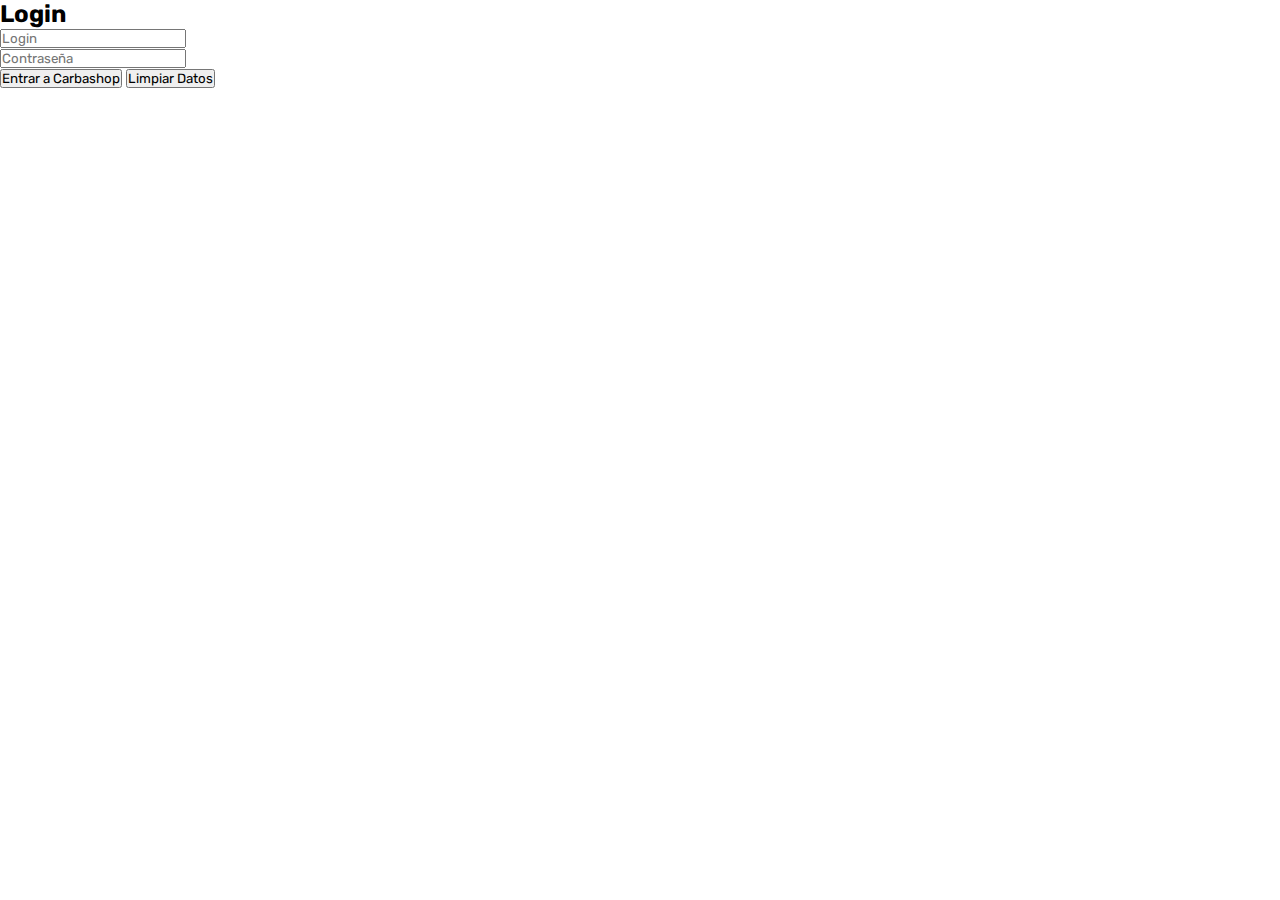
==== index.html @ 4fbc5c7e "Inicio del proyecto con index y css básico" ====
<!DOCTYPE html>
<html>
<head>
	<meta charset="utf-8">
	<meta name="viewport" content="width=device-width, initial-scale=1">
	<title>Carbashop</title>
	<link rel="stylesheet" type="text/css" href="css/comun.css">
</head>
<body>
	<div id="container">
		<h2>Login</h2>
		<form id="formularioLogin" name="formulario">
			<input type="text" id="nombre" name="nombre" placeholder="Login">
			<div id="error-name" class="error-message"></div>
			<input type="password" id="contraseña" name="contraseña" placeholder="Contraseña">
			<div id="error-password" class="error-message"></div>

			<div id="buttons">
				<input type="submit" id="submit" name="enviar" value="Entrar a Carbashop" />
				<input type="button" id="limpiar" name="limpiar" value="Limpiar Datos" />
			</div>
		</form>
	</div>
</body>
</html>
---- css/comun.css ----
@import url('https://fonts.googleapis.com/css2?family=Rubik:wght@300;400;500;600;700;800;900&display=swap');

:root {
	--clr-main: #45880e;
	--clr-main-light: #73ff00;
	--clr-white: #fff7e5;
	--clr-gray: #e2e2e2;
	--clr-green: #316b0a;
	--clr-red: #961818;
}

* {
	margin: 0px;
	padding: 0px;
	box-sizing: border-box;
	font-family: 'Rubik', sans-serif;
}

html {
	font-size: 16px;
}

h2, input, {
	margin: 0px;
	padding: 0px;
}
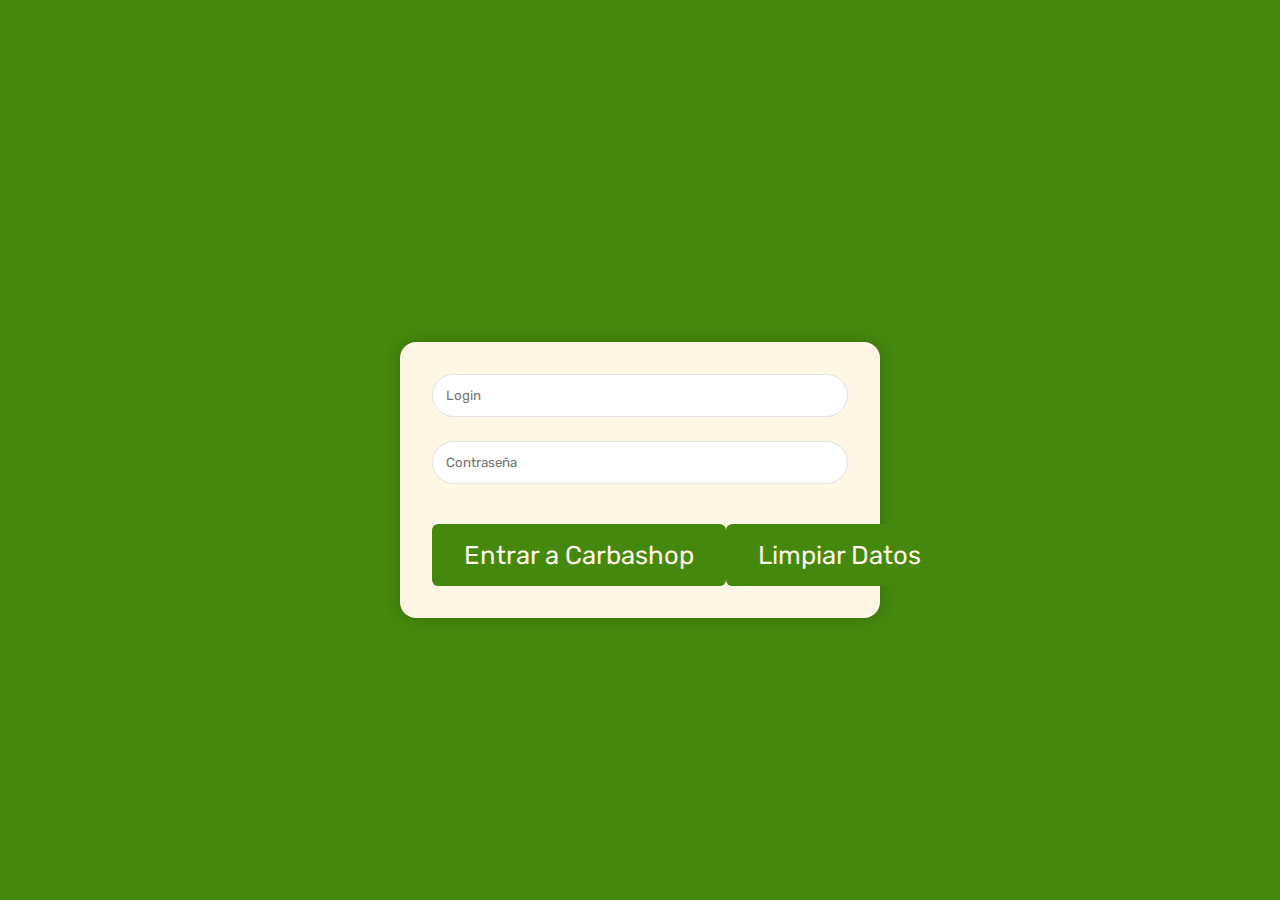
==== commit 0d7b5bc9: "Retoque rápido del CSS y añadido del archivo comun.js" ====
--- a/index.html
+++ b/index.html
@@ -5,9 +5,10 @@
 	<meta name="viewport" content="width=device-width, initial-scale=1">
 	<title>Carbashop</title>
 	<link rel="stylesheet" type="text/css" href="css/comun.css">
+	<script type="text/javascript" src="js/comun.js"></script>
 </head>
 <body>
-	<div id="container">
+	<div id="loginContainer">
 		<h2>Login</h2>
 		<form id="formularioLogin" name="formulario">
 			<input type="text" id="nombre" name="nombre" placeholder="Login">
--- a/css/comun.css
+++ b/css/comun.css
@@ -1,26 +1,103 @@
 @import url('https://fonts.googleapis.com/css2?family=Rubik:wght@300;400;500;600;700;800;900&display=swap');
 
 :root {
-	--clr-main: #45880e;
-	--clr-main-light: #73ff00;
-	--clr-white: #fff7e5;
-	--clr-gray: #e2e2e2;
-	--clr-green: #316b0a;
-	--clr-red: #961818;
+    --clr-main: #45880e;
+    --clr-main-light: #73ff00;
+    --clr-white: #fff7e5;
+    --clr-gray: #e2e2e2;
+    --clr-green: #316b0a;
+    --clr-red: #961818;
 }
 
 * {
-	margin: 0px;
-	padding: 0px;
-	box-sizing: border-box;
-	font-family: 'Rubik', sans-serif;
+    margin: 0;
+    padding: 0;
+    box-sizing: border-box;
+    font-family: 'Rubik', sans-serif;
 }
 
 html {
-	font-size: 16px;
+    font-size: 16px;
 }
 
-h2, input, {
-	margin: 0px;
-	padding: 0px;
+h1, h2, h3, h4, h5, h6, p, a, input, textarea, ul{
+    margin: 0;
+    padding: 0;
 }
+
+ul {
+    list-style-type: none;
+}
+
+a {
+    text-decoration: none;
+}
+
+body {
+    background-color: var(--clr-main);
+    color: var(--clr-white);
+}
+
+#loginContainer {
+    display: flex;
+    flex-direction: column;
+    justify-content: center;
+    align-items: center;
+    height: 100vh;
+}
+
+#loginContainer h2 {
+    color: var(--clr-main);
+    text-align: center;
+    margin-bottom: 2rem;
+}
+
+#formularioLogin {
+    background-color: var(--clr-white);
+    padding: 2rem;
+    border-radius: 1rem;
+    box-shadow: 0 0 1rem rgba(0, 0, 0, 0.2);
+    width: 30rem;
+}
+
+#formularioLogin input[type="text"],
+#formularioLogin input[type="password"] {
+    width: 100%;
+    padding: 0.8rem;
+    margin-bottom: 1rem;
+    border: 0.1rem solid var(--clr-gray);
+    border-radius: 1.5rem;
+}
+
+#buttons {
+    display: flex;
+    justify-content: space-between;
+    margin-top: 1.5rem;
+}
+
+#submit,
+#limpiar {
+    background-color: var(--clr-main);
+    color: var(--clr-white);
+    padding: 1rem 2rem;
+    border: none;
+    border-radius: 0.4rem;
+    cursor: pointer;
+    font-size: 1.6rem;
+}
+
+#submit:hover,
+#limpiar:hover {
+    background-color: var(--clr-main-light);
+}
+
+.texto-footer{
+    color: var(--clr-main-light);
+    font-size: .85rem;
+}
+
+.error-message {
+    color: var(--clr-red);
+    font-size: 1.4rem;
+    margin-top: 0.5rem;
+}
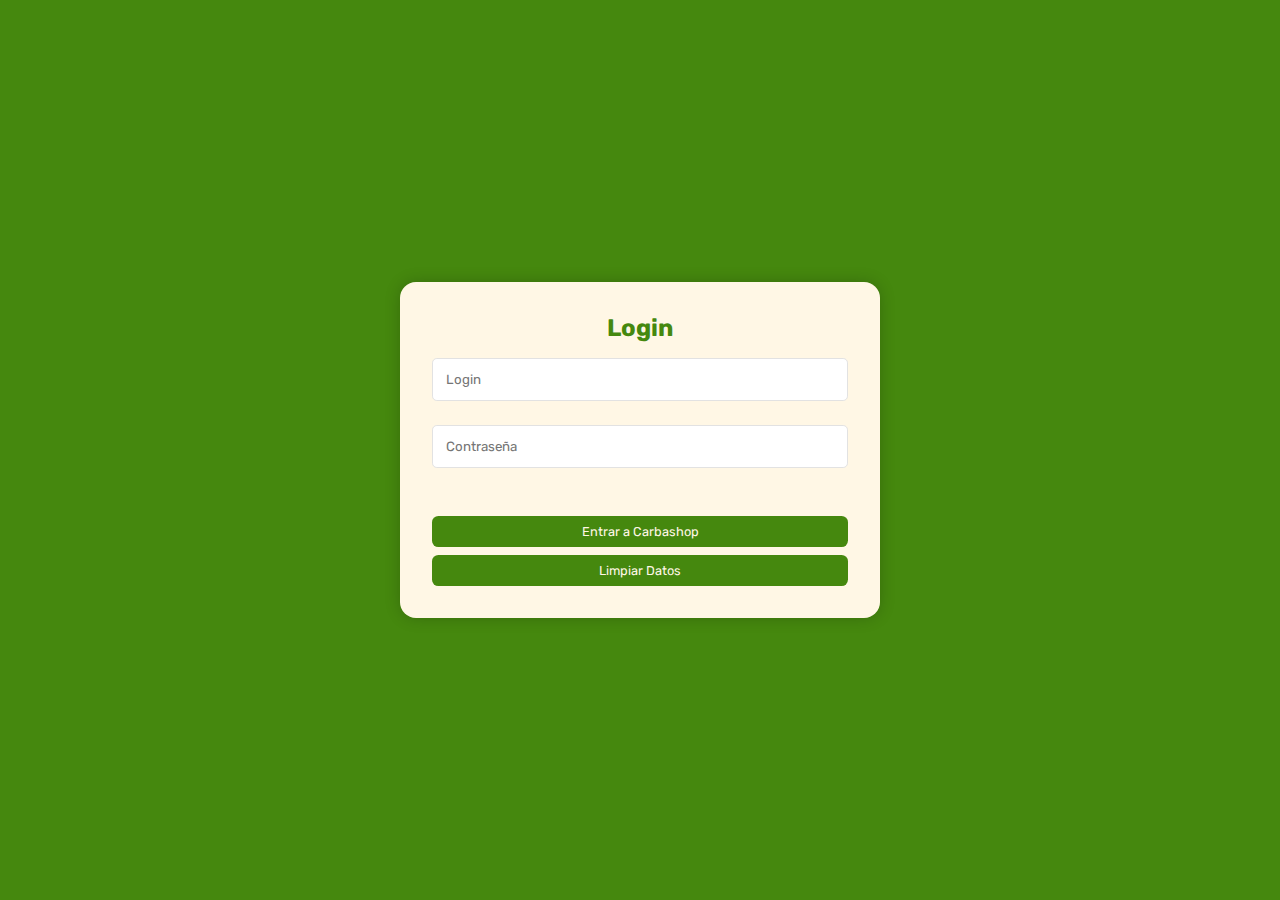
==== commit bd482a82: "Se ha corregido el código en index.html y comun.css para que se vea similar a lo requerido" ====
--- a/index.html
+++ b/index.html
@@ -5,16 +5,16 @@
 	<meta name="viewport" content="width=device-width, initial-scale=1">
 	<title>Carbashop</title>
 	<link rel="stylesheet" type="text/css" href="css/comun.css">
-	<script type="text/javascript" src="js/comun.js"></script>
+	<script type="text/javascript" src="js/login.js"></script>
 </head>
 <body>
 	<div id="loginContainer">
-		<h2>Login</h2>
 		<form id="formularioLogin" name="formulario">
+			<h2>Login</h2>
 			<input type="text" id="nombre" name="nombre" placeholder="Login">
-			<div id="error-name" class="error-message"></div>
-			<input type="password" id="contraseña" name="contraseña" placeholder="Contraseña">
-			<div id="error-password" class="error-message"></div>
+			<div id="errorName" class="errorMessage"></div>
+			<input type="password" id="contrasenha" name="contrasenha" placeholder="Contraseña">
+			<div id="errorPassword" class="errorMessage"></div>
 
 			<div id="buttons">
 				<input type="submit" id="submit" name="enviar" value="Entrar a Carbashop" />
--- a/css/comun.css
+++ b/css/comun.css
@@ -38,6 +38,36 @@
     color: var(--clr-white);
 }
 
+nav {
+    margin-bottom: 2rem;
+}
+
+nav ul {
+    display: flex;
+    justify-content: center;
+    list-style-type: none;
+    padding: 0;
+}
+
+nav ul li a {
+    color: var(--clr-white);
+    text-decoration: none;
+    font-size: 1.6rem;
+}
+
+nav ul li a:hover {
+    color: var(--clr-main-light);
+}
+
+footer {
+    margin-top: auto;
+    text-align: center;
+    font-size: 1.4rem;
+}
+
+
+/* IDs index.html */
+
 #loginContainer {
     display: flex;
     flex-direction: column;
@@ -49,7 +79,7 @@
 #loginContainer h2 {
     color: var(--clr-main);
     text-align: center;
-    margin-bottom: 2rem;
+    margin-bottom: 1rem;
 }
 
 #formularioLogin {
@@ -64,26 +94,29 @@
 #formularioLogin input[type="password"] {
     width: 100%;
     padding: 0.8rem;
-    margin-bottom: 1rem;
+    margin-bottom: 0.5rem;
     border: 0.1rem solid var(--clr-gray);
-    border-radius: 1.5rem;
+    border-radius: 0.3rem;
 }
 
 #buttons {
     display: flex;
-    justify-content: space-between;
+    flex-wrap: wrap;
+    justify-content: center;
     margin-top: 1.5rem;
+    gap: 0.5rem;
 }
 
 #submit,
 #limpiar {
     background-color: var(--clr-main);
     color: var(--clr-white);
-    padding: 1rem 2rem;
+    padding: 0.5rem 6rem;
     border: none;
     border-radius: 0.4rem;
     cursor: pointer;
-    font-size: 1.6rem;
+    font-size: 0.8rem;
+    flex: 1;
 }
 
 #submit:hover,
@@ -91,13 +124,108 @@
     background-color: var(--clr-main-light);
 }
 
+
+/* IDs productos.html */
+
+#paginaProductos {
+    display: flex;
+    flex-direction: column;
+    min-height: 100vh;
+    padding: 2rem;
+}
+
+#logoProductos {
+    color: var(--clr-main);
+    text-align: center;
+    margin-bottom: 2rem;
+}
+
+#listaProductos {
+    display: grid;
+    grid-template-columns: repeat(auto-fit, minmax(25rem, 1fr));
+    gap: 2rem;
+    margin-bottom: 2rem;
+}
+
+
+/* IDs carrito.html */
+
+#carritoContainer {
+    display: flex;
+    flex-direction: column;
+    min-height: 100vh;
+    padding: 2rem;
+}
+
+#menuLateral {
+    background-color: var(--clr-white);
+    padding: 1rem;
+    border-radius: 0.5rem;
+    margin-bottom: 1rem;
+}
+
+#menuLateral ul {
+    display: flex;
+    flex-direction: column;
+}
+
+#menuLateral ul li {
+    margin-bottom: 0.5rem;
+}
+
+#menuLateral ul li a {
+    color: var(--clr-main);
+    font-size: 1.2rem;
+}
+
+#listaCarrito {
+    background-color: var(--clr-white);
+    padding: 1rem;
+    border-radius: 0.5rem;
+    margin-bottom: 1rem;
+}
+
+#resumenCarrito {
+    background-color: var(--clr-white);
+    padding: 1rem;
+    border-radius: 0.5rem;
+    display: flex;
+    justify-content: space-between;
+    align-items: center;
+}
+
+#precioTotal {
+    font-size: 1.4rem;
+    font-weight: bold;
+    color: var(--clr-main);
+}
+
+#vaciarCarrito,
+#comprarAhora {
+    background-color: var(--clr-main);
+    color: var(--clr-white);
+    padding: 0.5rem 1rem;
+    border: none;
+    border-radius: 0.4rem;
+    cursor: pointer;
+    font-size: 1rem;
+}
+
+#vaciarCarrito:hover,
+#comprarAhora:hover {
+    background-color: var(--clr-main-light);
+}
+
+
+/* Class */
+
 .texto-footer{
     color: var(--clr-main-light);
     font-size: .85rem;
 }
 
-.error-message {
+.errorMessage {
     color: var(--clr-red);
-    font-size: 1.4rem;
-    margin-top: 0.5rem;
-}
+    font-size: 0.8rem;
+    padding-bottom: 1rem;
+}
